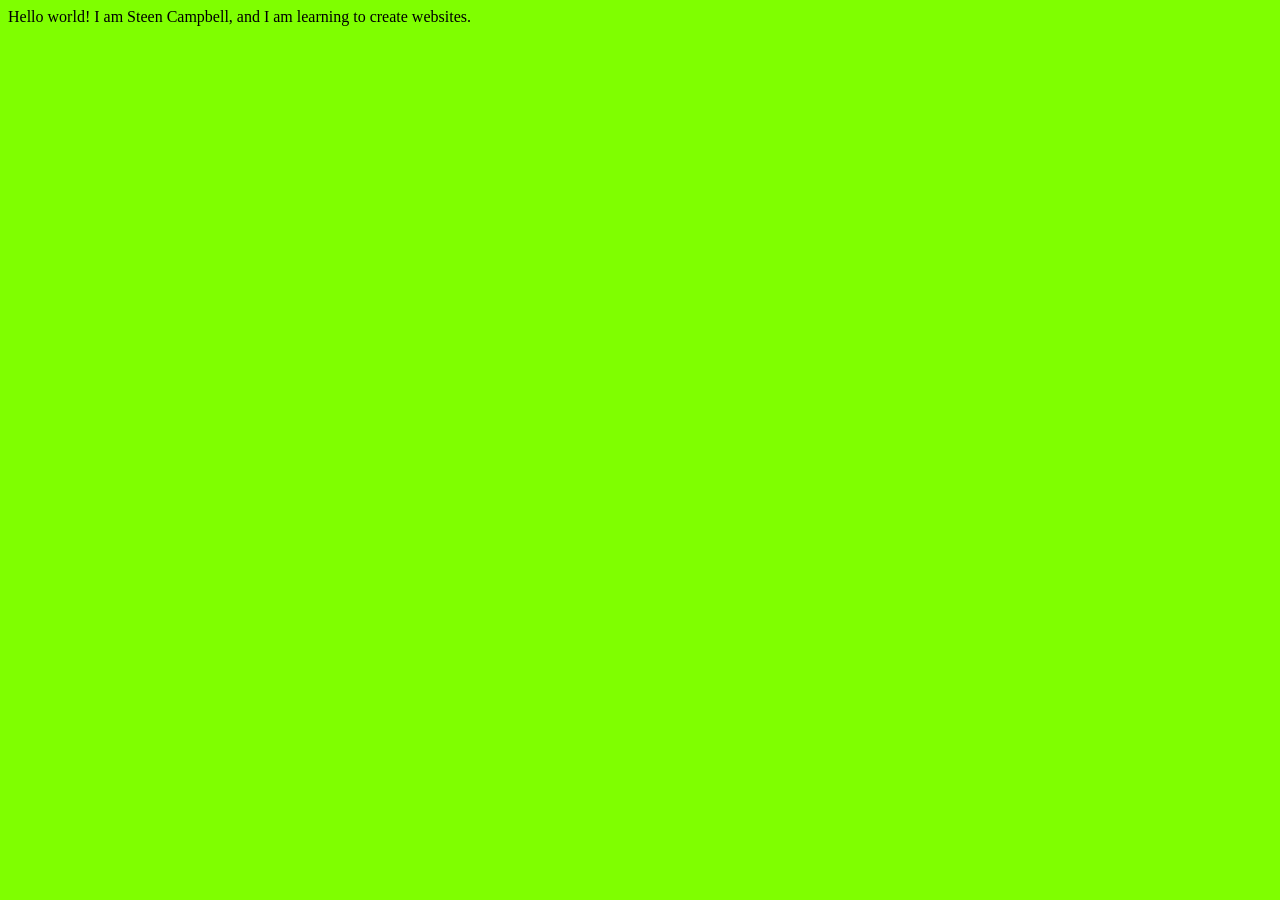
==== index.html @ 584f8a67 "Add files via upload Add the style.css and index.html" ====
<!DOCTYPE html>
<html lang="en">
<head>
    <meta charset="UTF-8">
    <meta name="viewport" content="width=device-width, initial-scale=1.0">
    <title>Steen's First Website</title>
    <link rel="stylesheet" href="style.css"
    
</head>
<body>
    Hello world! I am Steen Campbell, and I am learning to create websites.

</body>
</html>
---- style.css ----
body {
    background-color: chartreuse;
}
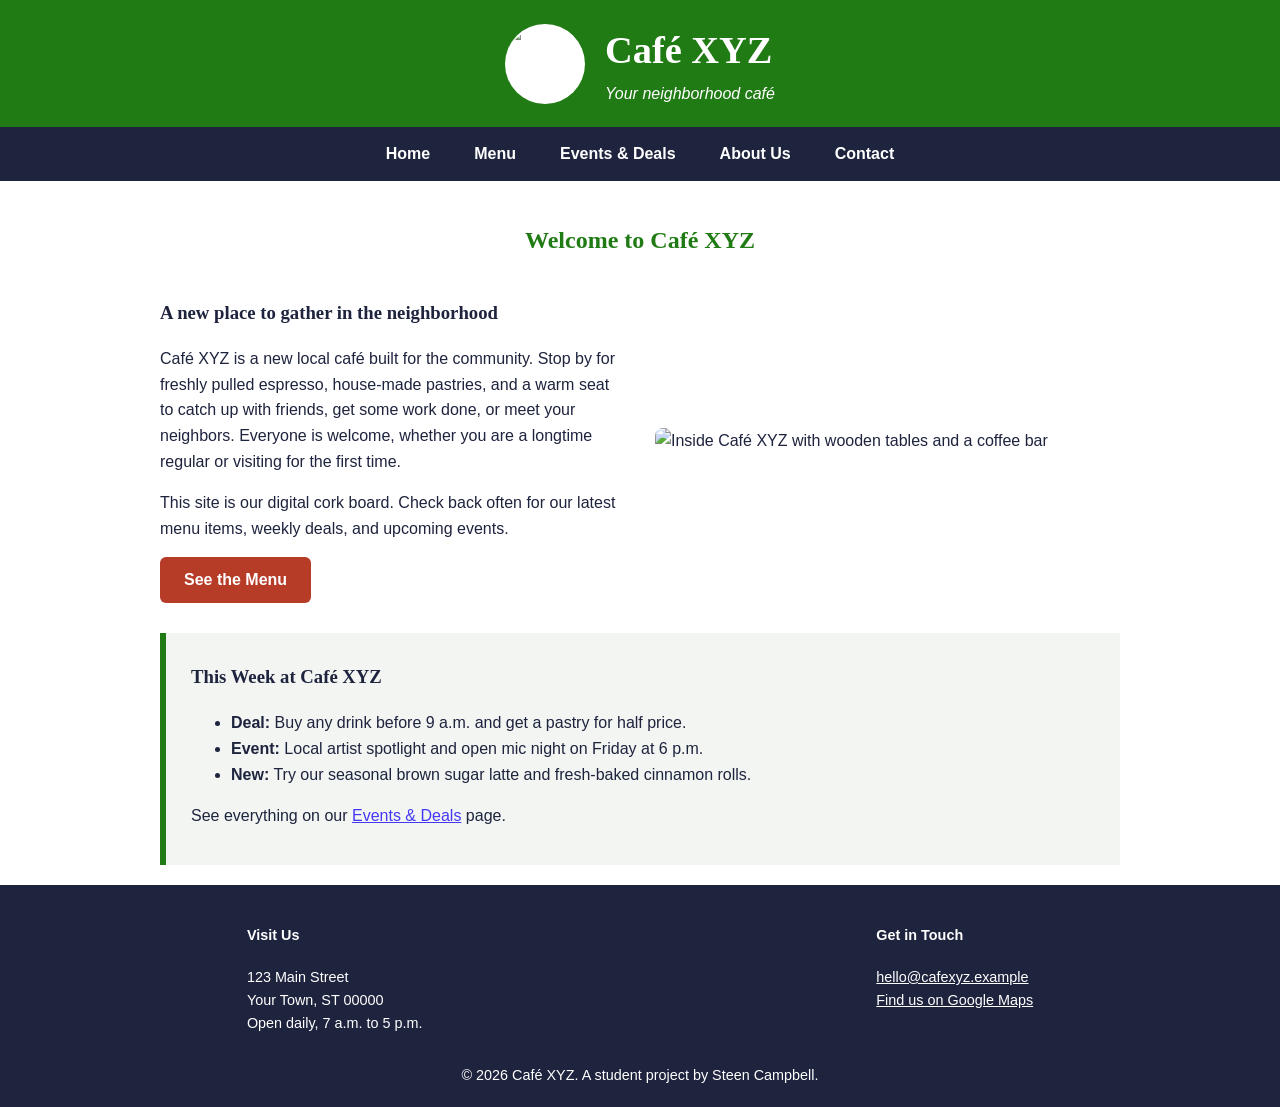
==== commit 799df39d: "Add files via upload" ====
--- a/index.html
+++ b/index.html
@@ -3,12 +3,68 @@
 <head>
     <meta charset="UTF-8">
     <meta name="viewport" content="width=device-width, initial-scale=1.0">
-    <title>Steen's First Website</title>
-    <link rel="stylesheet" href="style.css"
-    
+    <meta name="description" content="Café XYZ is a new neighborhood café. Find our menu, weekly deals, and upcoming community events.">
+    <meta name="keywords" content="café, coffee, espresso, pastries, local events, deals">
+    <meta name="author" content="Steen Campbell">
+    <title>Café XYZ | Your Neighborhood Café</title>
+    <link rel="stylesheet" href="styles.css">
 </head>
 <body>
-    Hello world! I am Steen Campbell, and I am learning to create websites.
+
+    <header>
+        <img src="images/logo.png" alt="Café XYZ logo" class="logo">
+        <div class="brand">
+            <h1>Café XYZ</h1>
+            <p class="tagline">Your neighborhood café</p>
+        </div>
+    </header>
+
+    <nav>
+        <ul>
+            <li><a href="index.html">Home</a></li>
+            <li><a href="menu.html">Menu</a></li>
+            <li><a href="events.html">Events &amp; Deals</a></li>
+            <li><a href="about.html">About Us</a></li>
+            <li><a href="contact.html">Contact</a></li>
+        </ul>
+    </nav>
+
+    <main>
+        <h2>Welcome to Café XYZ</h2>
+
+        <section class="intro">
+            <div class="intro-text">
+                <h3>A new place to gather in the neighborhood</h3>
+                <p>Café XYZ is a new local café built for the community. Stop by for freshly pulled espresso, house-made pastries, and a warm seat to catch up with friends, get some work done, or meet your neighbors. Everyone is welcome, whether you are a longtime regular or visiting for the first time.</p>
+                <p>This site is our digital cork board. Check back often for our latest menu items, weekly deals, and upcoming events.</p>
+                <a href="menu.html" class="button">See the Menu</a>
+            </div>
+            <img src="images/cafe-interior.jpg" alt="Inside Café XYZ with wooden tables and a coffee bar" class="hero-image">
+        </section>
+
+        <section class="highlights">
+            <h3>This Week at Café XYZ</h3>
+            <ul>
+                <li><strong>Deal:</strong> Buy any drink before 9 a.m. and get a pastry for half price.</li>
+                <li><strong>Event:</strong> Local artist spotlight and open mic night on Friday at 6 p.m.</li>
+                <li><strong>New:</strong> Try our seasonal brown sugar latte and fresh-baked cinnamon rolls.</li>
+            </ul>
+            <p>See everything on our <a href="events.html">Events &amp; Deals</a> page.</p>
+        </section>
+    </main>
+
+    <footer>
+        <div class="footer-info">
+            <h4>Visit Us</h4>
+            <p>123 Main Street<br>Your Town, ST 00000<br>Open daily, 7 a.m. to 5 p.m.</p>
+        </div>
+        <div class="footer-info">
+            <h4>Get in Touch</h4>
+            <p><a href="mailto:hello@cafexyz.example">hello@cafexyz.example</a><br>
+            <a href="https://www.google.com/maps" target="_blank" rel="noopener">Find us on Google Maps</a></p>
+        </div>
+        <p class="copyright">&copy; 2026 Café XYZ. A student project by Steen Campbell.</p>
+    </footer>
 
 </body>
-</html>+</html>
--- a/styles.css
+++ b/styles.css
@@ -0,0 +1,168 @@
+/* Café XYZ color scheme (exported from Realtime Colors) */
+:root {
+    --text: #1e233e;
+    --background: #ffffff;
+    --primary: #207b14;
+    --secondary: #4538f5;
+    --accent: #b73c27;
+}
+
+* {
+    box-sizing: border-box;
+}
+
+body {
+    margin: 0;
+    background-color: var(--background);
+    color: var(--text);
+    font-family: Arial, Helvetica, sans-serif;
+    line-height: 1.6;
+}
+
+header {
+    display: flex;
+    align-items: center;
+    justify-content: center;
+    gap: 20px;
+    padding: 20px;
+    background-color: var(--primary);
+    color: var(--background);
+}
+
+.logo {
+    width: 80px;
+    height: 80px;
+    border-radius: 50%;
+    background-color: var(--background);
+}
+
+.brand h1 {
+    margin: 0;
+    font-family: Georgia, "Times New Roman", serif;
+    font-size: 2.4em;
+}
+
+.tagline {
+    margin: 0;
+    font-style: italic;
+}
+
+nav {
+    background-color: var(--text);
+}
+
+nav ul {
+    display: flex;
+    flex-wrap: wrap;
+    justify-content: center;
+    margin: 0;
+    padding: 0;
+    list-style-type: none;
+}
+
+nav a {
+    display: block;
+    padding: 14px 22px;
+    color: var(--background);
+    font-weight: bold;
+    text-decoration: none;
+}
+
+nav a:hover {
+    background-color: var(--accent);
+}
+
+main {
+    max-width: 1000px;
+    margin: 0 auto;
+    padding: 20px;
+}
+
+h2 {
+    color: var(--primary);
+    font-family: Georgia, "Times New Roman", serif;
+    text-align: center;
+}
+
+h3 {
+    color: var(--text);
+    font-family: Georgia, "Times New Roman", serif;
+}
+
+main a {
+    color: var(--secondary);
+}
+
+.intro {
+    display: flex;
+    align-items: center;
+    gap: 30px;
+}
+
+.intro-text {
+    flex: 1;
+}
+
+.hero-image {
+    flex: 1;
+    width: 50%;
+    max-width: 100%;
+    height: auto;
+    border-radius: 8px;
+}
+
+.button {
+    display: inline-block;
+    padding: 10px 24px;
+    background-color: var(--accent);
+    color: var(--background);
+    border-radius: 6px;
+    font-weight: bold;
+    text-decoration: none;
+}
+
+main a.button {
+    color: var(--background);
+}
+
+.highlights {
+    margin-top: 30px;
+    padding: 10px 25px 20px;
+    border-left: 6px solid var(--primary);
+    background-color: #f2f5f1;
+}
+
+footer {
+    display: flex;
+    flex-wrap: wrap;
+    justify-content: space-around;
+    padding: 20px;
+    background-color: var(--text);
+    color: var(--background);
+    font-size: 0.9em;
+}
+
+footer a {
+    color: var(--background);
+}
+
+.copyright {
+    width: 100%;
+    margin-bottom: 0;
+    text-align: center;
+}
+
+@media (max-width: 700px) {
+    .intro {
+        flex-direction: column;
+    }
+
+    .hero-image {
+        width: 100%;
+    }
+
+    header {
+        flex-direction: column;
+        text-align: center;
+    }
+}
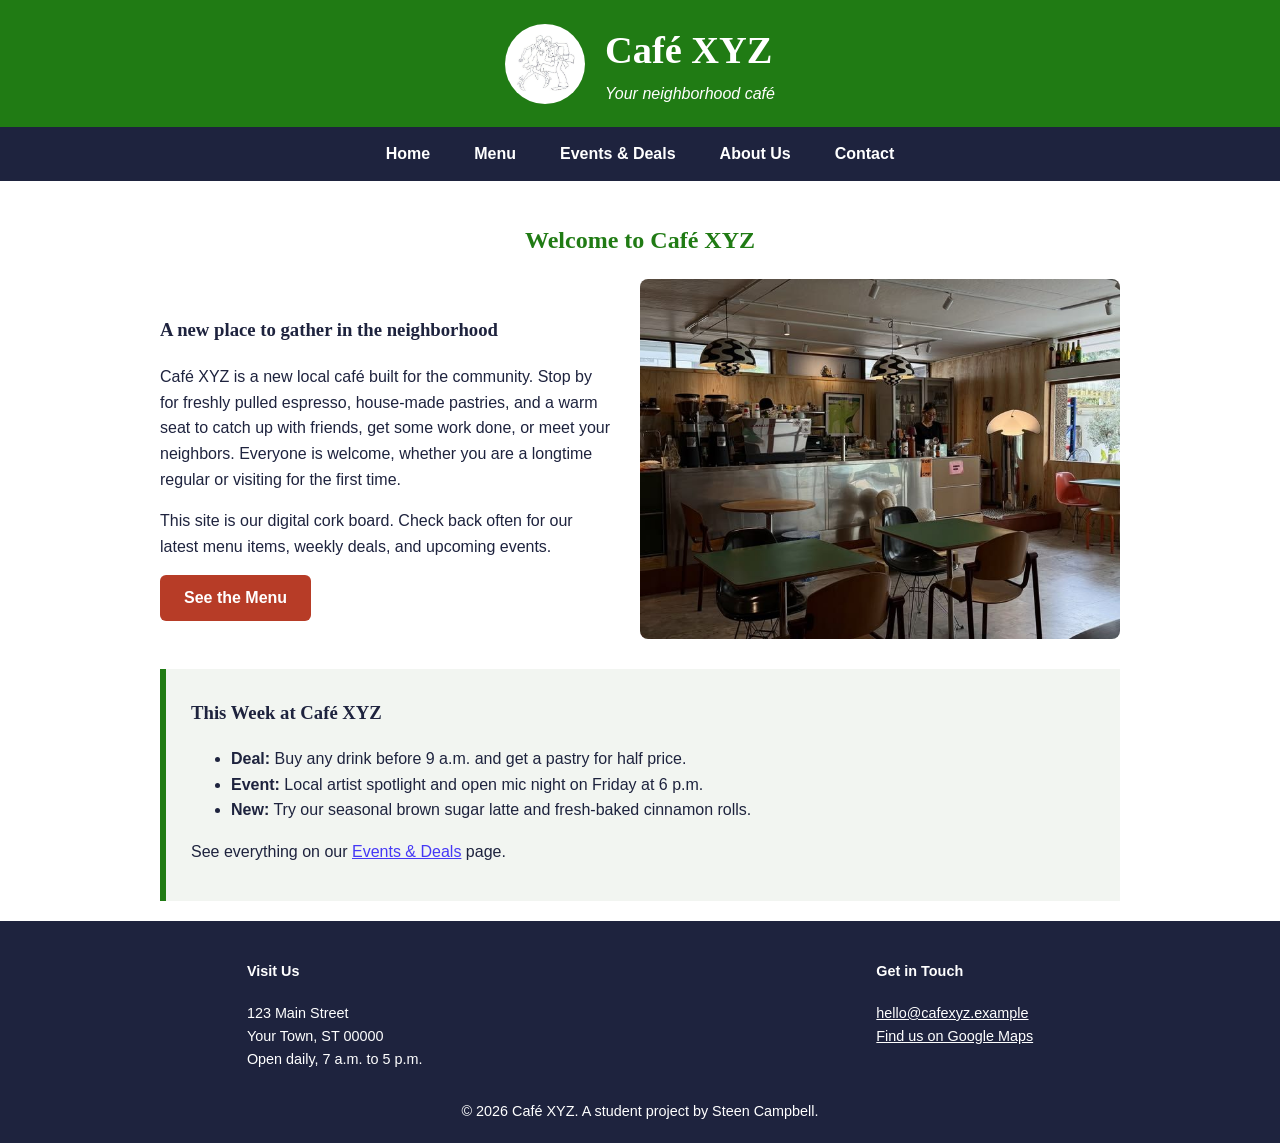
==== commit 2a00c4df: "Add files via upload" ====
--- a/index.html
+++ b/index.html
@@ -7,12 +7,13 @@
     <meta name="keywords" content="café, coffee, espresso, pastries, local events, deals">
     <meta name="author" content="Steen Campbell">
     <title>Café XYZ | Your Neighborhood Café</title>
+    <link rel="icon" type="image/jpeg" href="cafexyz_logo.jpeg">
     <link rel="stylesheet" href="styles.css">
 </head>
 <body>
 
     <header>
-        <img src="images/logo.png" alt="Café XYZ logo" class="logo">
+        <img src=cafexyz_logo.jpeg alt="Café XYZ logo of a couple dancing" class="logo" width="80" height="80">
         <div class="brand">
             <h1>Café XYZ</h1>
             <p class="tagline">Your neighborhood café</p>
@@ -39,7 +40,7 @@
                 <p>This site is our digital cork board. Check back often for our latest menu items, weekly deals, and upcoming events.</p>
                 <a href="menu.html" class="button">See the Menu</a>
             </div>
-            <img src="images/cafe-interior.jpg" alt="Inside Café XYZ with wooden tables and a coffee bar" class="hero-image">
+            <img src=cafeXYZ_Intereior_.jpg alt="Inside Café XYZ with a coffee bar, green tables, and wood-paneled walls" class="hero-image" width="736" height="552">
         </section>
 
         <section class="highlights">
--- a/styles.css
+++ b/styles.css
@@ -1,4 +1,4 @@
-/* Café XYZ color scheme (exported from Realtime Colors) */
+
 :root {
     --text: #1e233e;
     --background: #ffffff;
@@ -32,8 +32,10 @@
 .logo {
     width: 80px;
     height: 80px;
+    padding: 4px;
     border-radius: 50%;
     background-color: var(--background);
+    object-fit: contain;
 }
 
 .brand h1 {
@@ -166,3 +168,81 @@
         text-align: center;
     }
 }
+
+
+.page-intro {
+    display: flex;
+    align-items: center;
+    gap: 30px;
+}
+
+.page-intro .intro-text {
+    flex: 1;
+}
+
+.page-image {
+    flex: 1;
+    width: 50%;
+    max-width: 100%;
+    max-height: 420px;
+    height: auto;
+    object-fit: cover;
+    border-radius: 8px;
+}
+
+table {
+    width: 100%;
+    border-collapse: collapse;
+    margin-bottom: 20px;
+}
+
+caption {
+    padding: 8px;
+    font-style: italic;
+    text-align: left;
+}
+
+th {
+    padding: 12px;
+    background-color: var(--primary);
+    color: var(--background);
+    text-align: left;
+}
+
+td {
+    padding: 12px;
+    border-bottom: 1px solid #cccccc;
+}
+
+tbody tr:nth-child(even) {
+    background-color: #f2f5f1;
+}
+
+.cards {
+    display: flex;
+    flex-wrap: wrap;
+    gap: 20px;
+}
+
+.card {
+    flex: 1;
+    min-width: 220px;
+    padding: 15px 20px;
+    border: 2px solid var(--primary);
+    border-radius: 8px;
+}
+
+.card h4 {
+    margin-top: 0;
+    color: var(--accent);
+}
+
+@media (max-width: 700px) {
+    .page-intro {
+        flex-direction: column;
+    }
+
+    .page-image {
+        width: 100%;
+    }
+}
